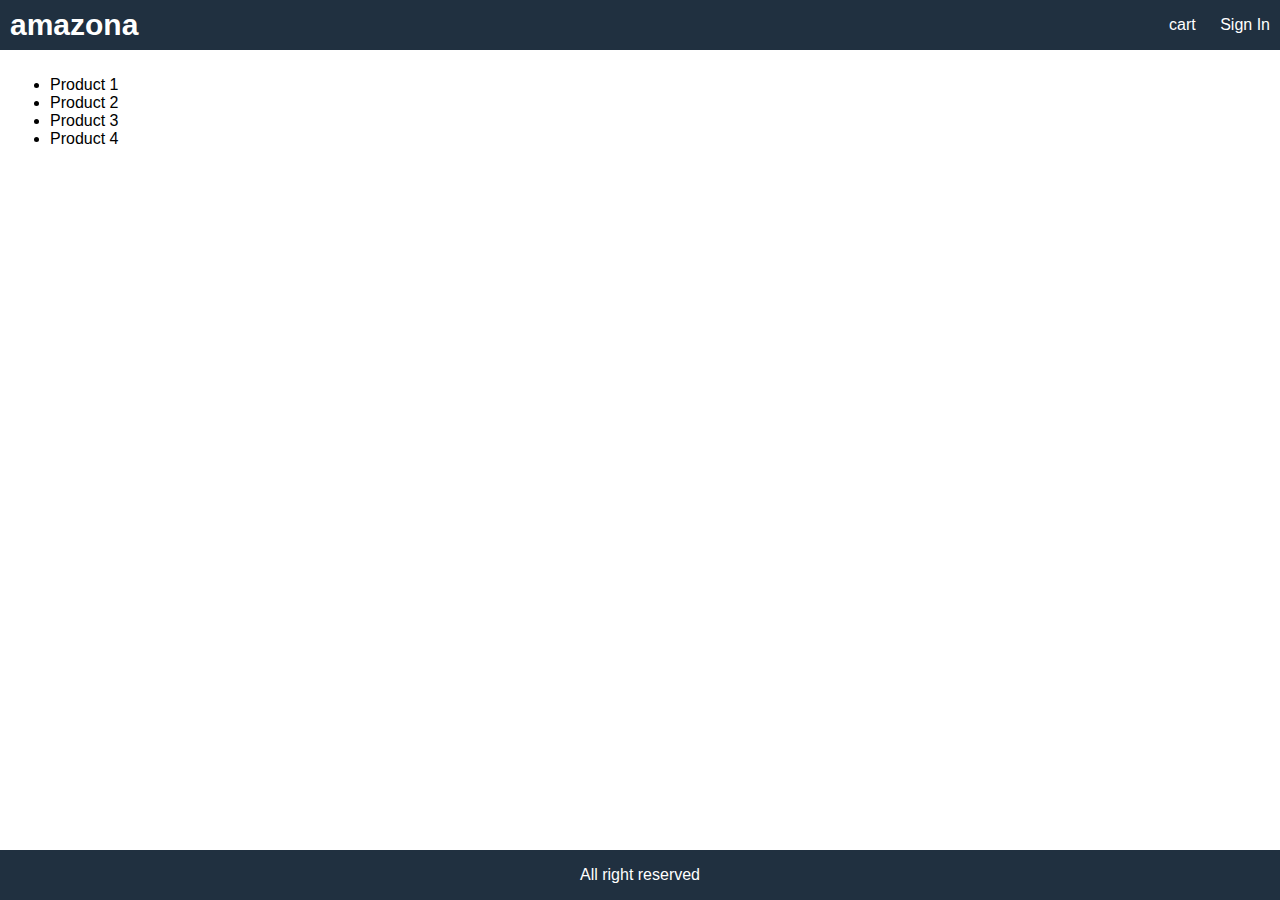
==== template/index.html @ f732b730 "Amazona E-Commerce Project created" ====
<!DOCTYPE html> 
<html>
    <head>
        <link  rel="stylesheet" href="style.css"/>
        <title>Amazona</title>
    </head>

    <body>
        <div class="grid-container" >
            <header class="row">

                <div>
                    <a class="brand" href="index.html">amazona</a>
                </div>

                <div>
                    <a href="cart.html">cart</a>
                    <a href="signin.html">Sign In</a>
                </div>
            </header>

            <main>
                <ul>
                    <li>Product 1</li>
                    <li>Product 2</li>
                    <li>Product 3</li>
                    <li>Product 4</li>
                </ul>


            </main>

            <footer class="row center">All right reserved</footer>
        </div>
    </body>
</html>
---- template/style.css ----
html{
    font-size: 62.5%; /* 16.5*62.5=10px=1rem  */
    box-sizing: border-box;
}

body{
    margin: 0;
    height:100vh;
    font-size: 1.6rem;
    font-family: Helvetica,Arial,sans-serif;

}

/* Layout */

.grid-container{
    display:grid;
    grid-template-areas:
    'header'
    'main'
    'footer';
    grid-template-columns:1fr ;
    grid-template-rows:5rem 1fr 5rem;
    height:100%;
}

header{
    grid-area: header;
    background-color:#203040;
}

main{
    grid-area:main;
    padding:1rem;
}

footer{
    grid-area:footer;
    background-color:#203040;
    color:#ffffff;
}

/* Common */
a{
    text-decoration: none;
}

a:hover{
    color:#ff8000;
}

/* Header*/
header a{
    color:#ffffff;
    padding:1rem;
}

a.brand{
    color:#ffffff;
    font-size:3rem;
    font-weight: bold;
}

.row{
    display:flex;
    flex-wrap: wrap;
    justify-content: space-between;
    align-items: center;
}

.row.center{
    justify-content: center;
}
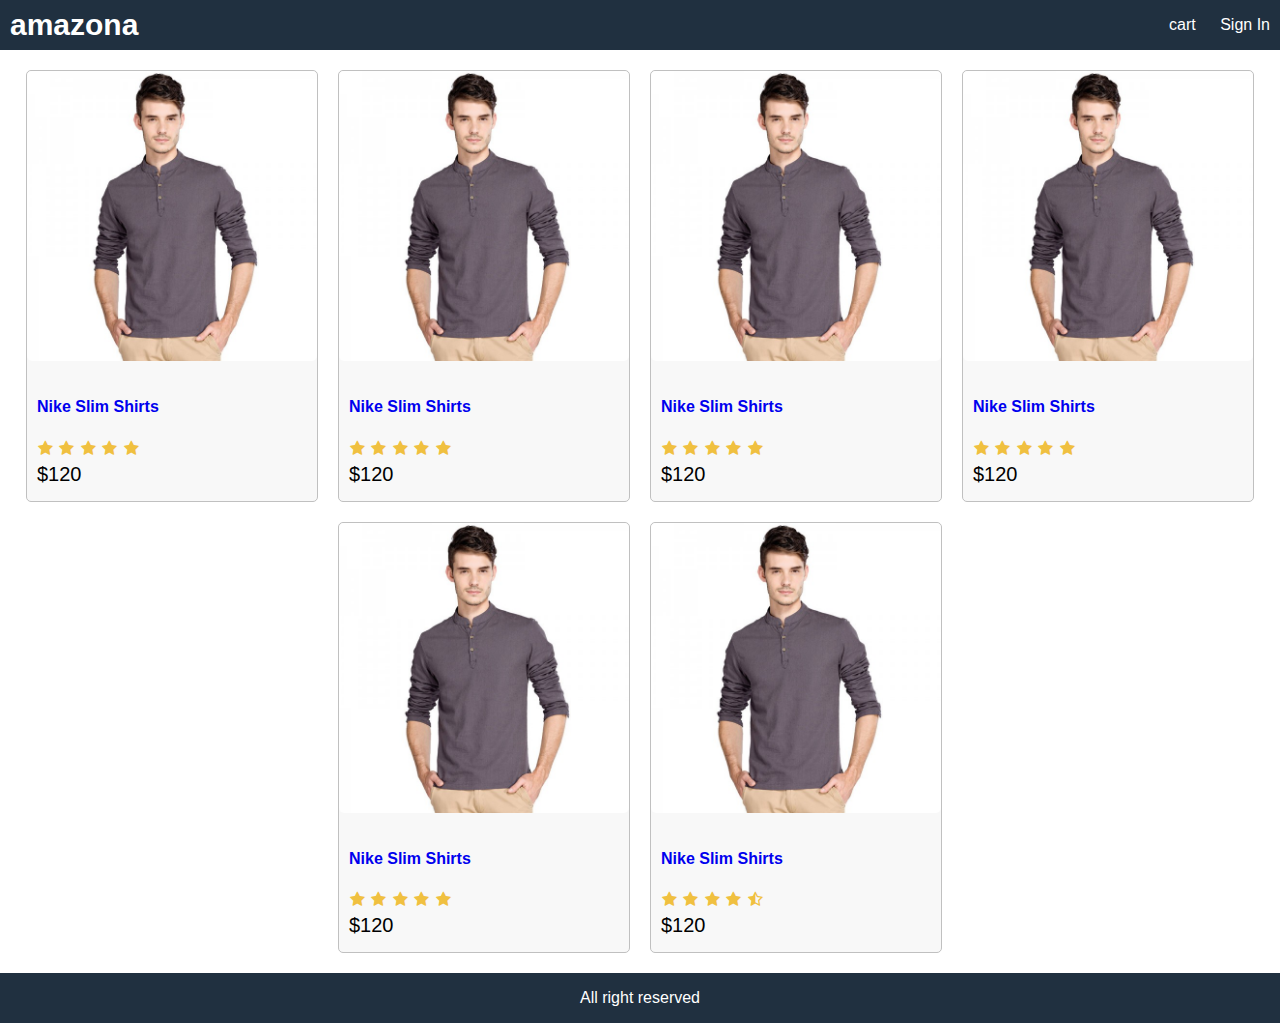
==== commit 59e202e0: "Product list created" ====
--- a/template/index.html
+++ b/template/index.html
@@ -2,6 +2,7 @@
 <html>
     <head>
         <link  rel="stylesheet" href="style.css"/>
+        <link rel="stylesheet" href="https://cdnjs.cloudflare.com/ajax/libs/font-awesome/4.7.0/css/font-awesome.min.css">
         <title>Amazona</title>
     </head>
 
@@ -20,12 +21,161 @@
             </header>
 
             <main>
-                <ul>
-                    <li>Product 1</li>
-                    <li>Product 2</li>
-                    <li>Product 3</li>
-                    <li>Product 4</li>
-                </ul>
+                
+                <div class="row center">
+                    <div class="card">
+                        <a href="product.html">
+                            <!--image size: 680px by 830px-->
+                            <img class="medium" src="./images/p1.jpg" alt="product">
+                        </a>
+                        <div class="card-body">
+                            <a href="product.html">
+                                <h2>Nike Slim Shirts</h2>
+                            </a>
+                            <div class="rating">
+                                <span><i class="fa fa-star"></i></span>
+                                <span><i class="fa fa-star"></i></span>
+                                <span><i class="fa fa-star"></i></span>
+                                <span><i class="fa fa-star"></i></span>
+                                <span><i class="fa fa-star"></i></span>
+                            </div>
+
+                            <div class="price">
+                                $120
+                            </div>
+
+                        </div>
+
+                    </div>
+
+                    <div class="card">
+                        <a href="product.html">
+                            <!--image size: 680px by 830px-->
+                            <img class="medium" src="./images/p1.jpg" alt="product">
+                        </a>
+                        <div class="card-body">
+                            <a href="product.html">
+                                <h2>Nike Slim Shirts</h2>
+                            </a>
+                            <div class="rating">
+                                <span><i class="fa fa-star"></i></span>
+                                <span><i class="fa fa-star"></i></span>
+                                <span><i class="fa fa-star"></i></span>
+                                <span><i class="fa fa-star"></i></span>
+                                <span><i class="fa fa-star"></i></span>
+                            </div>
+
+                            <div class="price">
+                                $120
+                            </div>
+
+                        </div>
+
+                    </div>
+
+                    <div class="card">
+                        <a href="product.html">
+                            <!--image size: 680px by 830px-->
+                            <img class="medium" src="./images/p1.jpg" alt="product">
+                        </a>
+                        <div class="card-body">
+                            <a href="product.html">
+                                <h2>Nike Slim Shirts</h2>
+                            </a>
+                            <div class="rating">
+                                <span><i class="fa fa-star"></i></span>
+                                <span><i class="fa fa-star"></i></span>
+                                <span><i class="fa fa-star"></i></span>
+                                <span><i class="fa fa-star"></i></span>
+                                <span><i class="fa fa-star"></i></span>
+                            </div>
+
+                            <div class="price">
+                                $120
+                            </div>
+
+                        </div>
+
+                    </div>
+
+                    <div class="card">
+                        <a href="product.html">
+                            <!--image size: 680px by 830px-->
+                            <img class="medium" src="./images/p1.jpg" alt="product">
+                        </a>
+                        <div class="card-body">
+                            <a href="product.html">
+                                <h2>Nike Slim Shirts</h2>
+                            </a>
+                            <div class="rating">
+                                <span><i class="fa fa-star"></i></span>
+                                <span><i class="fa fa-star"></i></span>
+                                <span><i class="fa fa-star"></i></span>
+                                <span><i class="fa fa-star"></i></span>
+                                <span><i class="fa fa-star"></i></span>
+                            </div>
+
+                            <div class="price">
+                                $120
+                            </div>
+
+                        </div>
+
+                    </div>
+
+                    <div class="card">
+                        <a href="product.html">
+                            <!--image size: 680px by 830px-->
+                            <img class="medium" src="./images/p1.jpg" alt="product">
+                        </a>
+                        <div class="card-body">
+                            <a href="product.html">
+                                <h2>Nike Slim Shirts</h2>
+                            </a>
+                            <div class="rating">
+                                <span><i class="fa fa-star"></i></span>
+                                <span><i class="fa fa-star"></i></span>
+                                <span><i class="fa fa-star"></i></span>
+                                <span><i class="fa fa-star"></i></span>
+                                <span><i class="fa fa-star"></i></span>
+                            </div>
+
+                            <div class="price">
+                                $120
+                            </div>
+
+                        </div>
+
+                    </div>
+
+                    <div class="card">
+                        <a href="product.html">
+                            <!--image size: 680px by 830px-->
+                            <img class="medium" src="./images/p1.jpg" alt="product">
+                        </a>
+                        <div class="card-body">
+                            <a href="product.html">
+                                <h2>Nike Slim Shirts</h2>
+                            </a>
+                            <div class="rating">
+                                <span><i class="fa fa-star"></i></span>
+                                <span><i class="fa fa-star"></i></span>
+                                <span><i class="fa fa-star"></i></span>
+                                <span><i class="fa fa-star"></i></span>
+                                <span><i class="fa fa-star-half-o"></i></span>
+                            </div>
+
+                            <div class="price">
+                                $120
+                            </div>
+
+                        </div>
+
+                    </div>
+
+
+
+                </div>
 
 
             </main>
--- a/template/style.css
+++ b/template/style.css
@@ -41,6 +41,14 @@
 }
 
 /* Common */
+h1{
+    font-size: 1.8rem;
+    padding: 1rem 0;
+}
+h2{
+    font-size: 1.6rem;
+    padding: 1rem 0;
+}
 a{
     text-decoration: none;
 }
@@ -70,4 +78,35 @@
 
 .row.center{
     justify-content: center;
+}
+
+/* Image */
+img{
+    border-radius:0.5rem;
+}
+img.medium{
+    max-width:29rem;
+    width:100%;
+}
+
+/* Card */
+.card{
+    border:0.1rem #c0c0c0 solid;
+    background-color: #f8f8f8;
+    border-radius:0.5rem;
+    margin:1rem;
+}
+.card-body{
+    padding: 1rem;
+
+}
+.card-body > *{
+    margin-bottom: 0.5rem;
+}
+.price{
+    font-size: 2rem;
+}
+.rating span{
+    color:#f0c040;
+    margin: 0.1rem;
 }